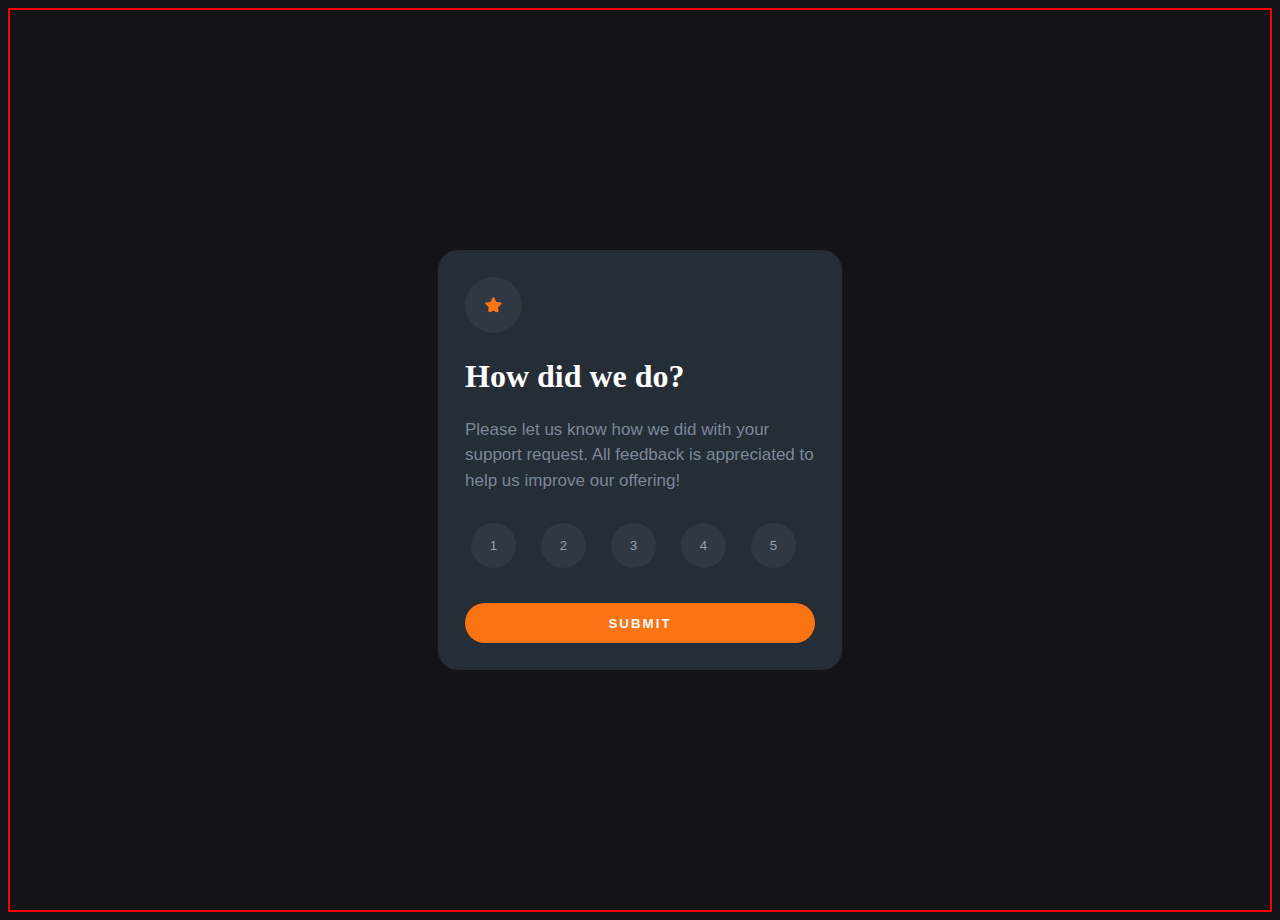
==== index.html @ 604dab50 "Add files via upload" ====
<!DOCTYPE html>
<html lang="en">
  <head>
    <meta charset="UTF-8" />
    <meta name="viewport" content="width=device-width, initial-scale=1.0" />

    <link
      rel="icon"
      type="image/png"
      sizes="32x32"
      href="./images/favicon-32x32.png"
    />

    <title>Frontend Mentor | Interactive rating component</title>
    <link rel="stylesheet" href="style.css" />
    <style>
      .attribution {
        font-size: 11px;
        text-align: center;
      }
      .attribution a {
        color: hsl(228, 45%, 44%);
      }
    </style>
  </head>

  <body>

    <div class="card">
      <img class="star-icon" src="images/icon-star.svg" alt="" >
      <h1>How did we do?</h1>

      <p>
        Please let us know how we did with your support request. All feedback is
        appreciated to help us improve our offering!
      </p>

      <button class="btn">1</button>
      <button class="btn">2</button>
      <button class="btn">3</button>
      <button class="btn">4</button>
      <button class="btn">5</button>
      <br />
      <button class="btn-sub">Submit</button>
    </div>
  </body>
</html>
---- style.css ----
/* <!-- ## Colors

### Primary

- Orange: hsl(25, 97%, 53%)

### Neutral

- White: hsl(0, 0%, 100%)
- Light Grey: hsl(217, 12%, 63%)
- Medium Grey: hsl(216, 12%, 54%)
- Dark Blue: hsl(213, 19%, 18%)
- Very Dark Blue: hsl(216, 12%, 8%)

## Typography

### Body Copy

- Font size (paragraph): 15px
 */

body {
  background-color: hsl(216, 12%, 8%);
  display: flex;
  justify-content: center;
  align-items: center;

  border: 2px solid red;
  height: 100vh;
}

.card {
  background-color: hsl(213, 19%, 18%);
  border-radius: 20px;
  width: 350px;
  max-width: 100%;
  /* margin-top: 200px; */
  padding: 27px;
}

.star-icon {
  border-radius: 100%;
  padding: 20px;
  background-color: hsla(210, 17%, 23%, 0.87);
}

.card h1 {
  color: hsl(0, 0%, 100%);
  font-family: calibri Light;
}

.card p {
  font-size: 15px;
  color: hsl(216, 12%, 54%);

  /* text-align: center; */
  /* width: 300px; */
  font-size: 17px;
  margin-bottom: 30px;

  font-family: sans-serif;
  line-height: 1.5;
}

.btn {
  border-radius: 100%;
  width: 45px;
  height: 45px;

  margin-right: 15px;
  margin-left: 6px;
  background-color: hsla(210, 17%, 23%, 0.87);
  color: hsl(217, 12%, 63%);
  border: none;
  margin-bottom: 20px;
  cursor: pointer;
}

.btn-sub {
  width: 100%;
  /* margin-left: 16px; */
  margin-top: 15px;
  border-radius: 30px;
  height: 40px;
  background-color: hsl(25, 97%, 53%);
  border: none;
  color: aliceblue;
  text-transform: uppercase;
  font-weight: 600;
  letter-spacing: 2px;
  cursor: pointer;
}

.btn:hover {
  background-color: hsl(25, 97%, 53%);
}

.btn-sub:hover {
  background-color: hsl(0, 0%, 100%);
  color: hsl(25, 97%, 53%);
}
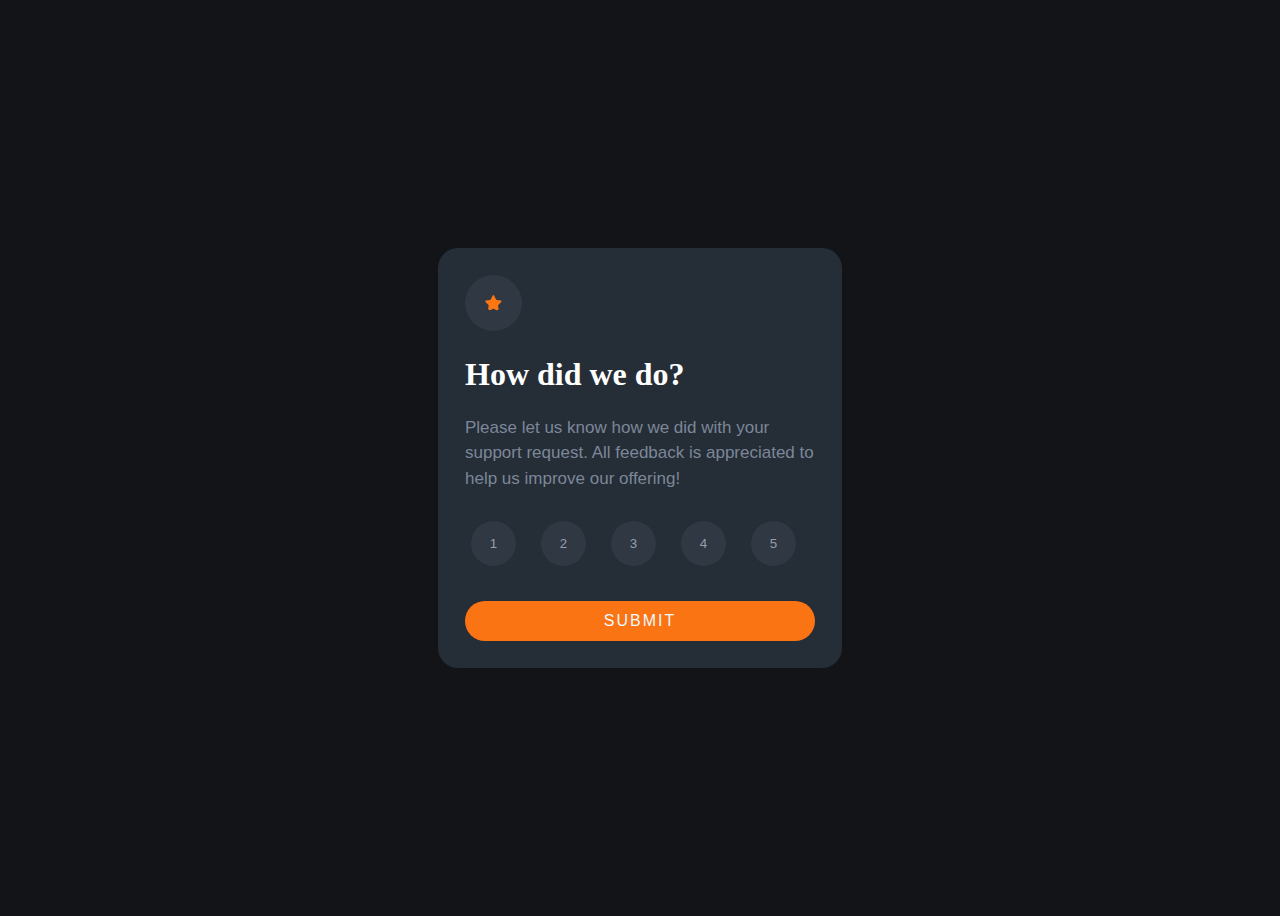
==== commit 14c57207: "Add files via upload" ====
--- a/index.html
+++ b/index.html
@@ -41,7 +41,10 @@
       <button class="btn">4</button>
       <button class="btn">5</button>
       <br />
-      <button class="btn-sub">Submit</button>
+      <a href="index-2.html" class="btn-sub">Submit</a>
+
+      <!-- <a href="">/</a> -->
+  
     </div>
   </body>
 </html>
--- a/style.css
+++ b/style.css
@@ -25,7 +25,6 @@
   justify-content: center;
   align-items: center;
 
-  border: 2px solid red;
   height: 100vh;
 }
 
@@ -89,6 +88,12 @@
   font-weight: 600;
   letter-spacing: 2px;
   cursor: pointer;
+  display: flex;
+  justify-content: center;
+  align-items: center;
+  text-decoration: none;
+  font-family: sans-serif;
+  font-weight: 500;
 }
 
 .btn:hover {
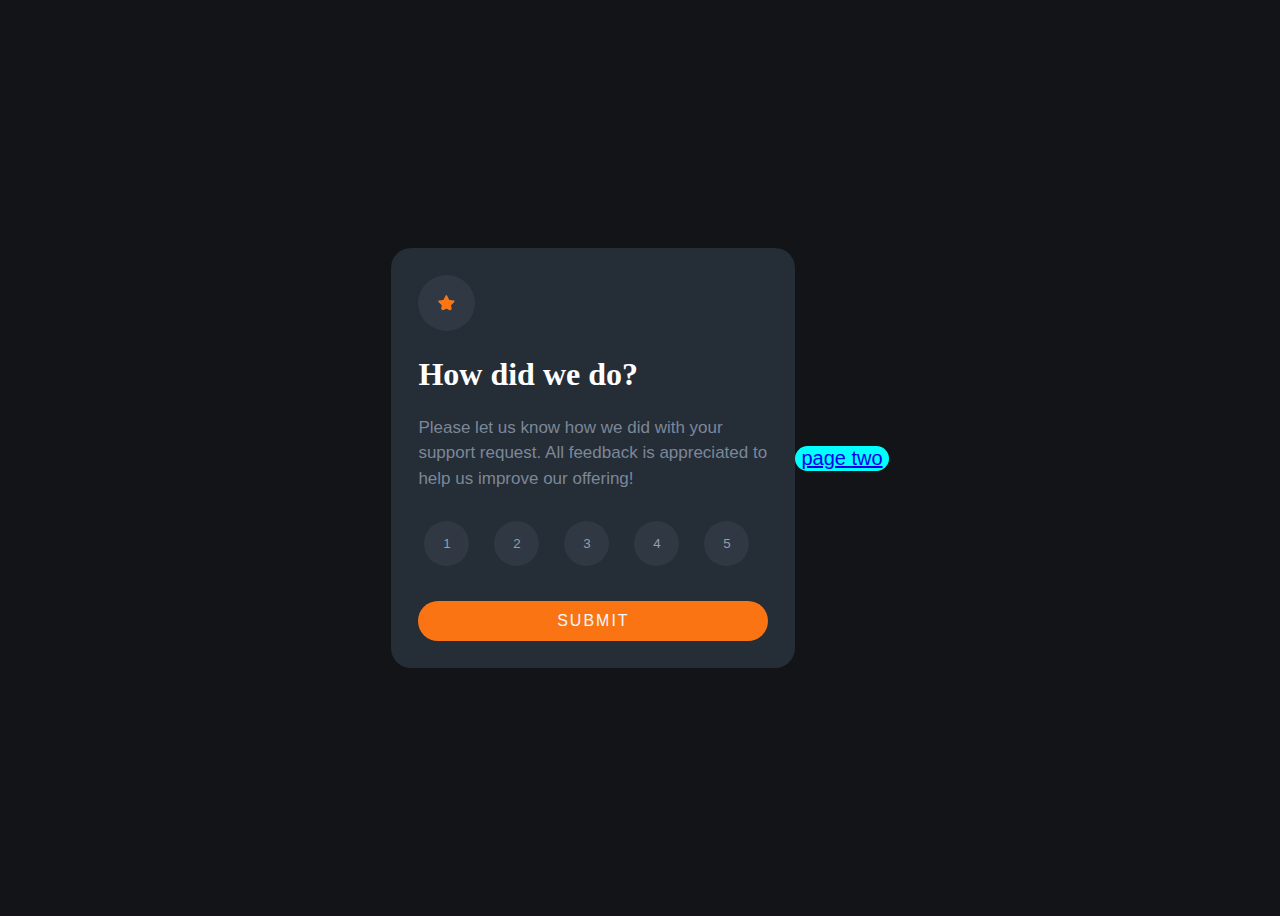
==== commit 6e98d03b: "Add files via upload" ====
--- a/index.html
+++ b/index.html
@@ -25,9 +25,8 @@
   </head>
 
   <body>
-
     <div class="card">
-      <img class="star-icon" src="images/icon-star.svg" alt="" >
+      <img class="star-icon" src="images/icon-star.svg" alt="" />
       <h1>How did we do?</h1>
 
       <p>
@@ -42,9 +41,9 @@
       <button class="btn">5</button>
       <br />
       <a href="index-2.html" class="btn-sub">Submit</a>
-
-      <!-- <a href="">/</a> -->
-  
     </div>
+    <button class="thelastbtn">
+      <a href="http://127.0.0.1:5500/index-2.html">page two</a>
+    </button>
   </body>
 </html>
--- a/style.css
+++ b/style.css
@@ -104,3 +104,48 @@
   background-color: hsl(0, 0%, 100%);
   color: hsl(25, 97%, 53%);
 }
+
+.card-thnx {
+  background-color: hsl(213, 19%, 18%);
+  border-radius: 20px;
+  width: 350px;
+  max-width: 100%;
+  padding: 27px;
+  text-align: center;
+}
+
+.p-thnx {
+  color: hsl(25, 97%, 53%);
+  font-family: sans-serif;
+  font-size: 15px;
+  height: 22px;
+  width: 200px;
+  border-radius: 90px;
+  background-color:hsla(216, 2%, 48%, 0.199);
+  margin-top: 30px;
+  margin-bottom: 30px;
+  
+  margin-left: 70px;
+}
+
+.h2{
+  color: white;
+  font-family: sans-serif; 
+  font-weight: 300;
+
+}
+
+.p-sec{
+  font-family: sans-serif; 
+  font-size: 15px;
+  color: hsl(217, 12%, 63%);
+
+}
+
+.thelastbtn{
+  color: aqua;
+  background-color:aqua;
+  border: none;
+  border-radius: 300px;
+  font-size: 20px;
+}